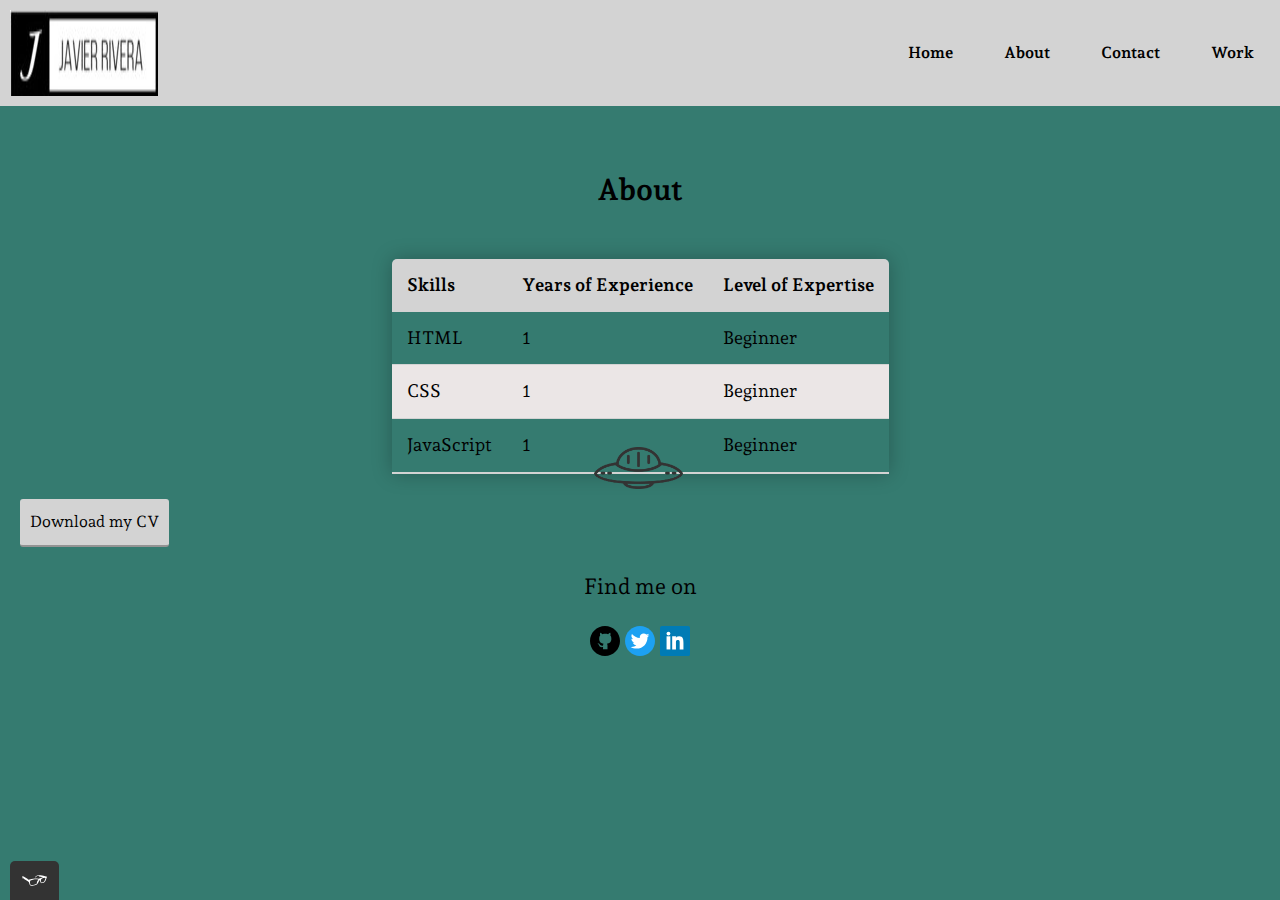
==== about.html @ a377a282 "centered ufo_svg in div/added float animation" ====
<!DOCTYPE HTML>
<html lang="en">
  <head>
    <meta charset="utf-8">
    <title>About Javier</title>
    <link rel="apple-touch-icon" sizes="180x180" href="./favicon_io/apple-touch-icon.png">
    <link rel="icon" type="image/png" sizes="32x32" href="./favicon_io/favicon-32x32.png">
    <link rel="icon" type="image/png" sizes="16x16" href="./favicon_io/favicon-16x16.png">
    <link rel="manifest" href="/site.webmanifest">
    <link rel="stylesheet" type="text/css" href="css/normalize.css">
    <link rel="preconnect" href="https://fonts.googleapis.com">
    <link rel="preconnect" href="https://fonts.gstatic.com" crossorigin>
    <link href="https://fonts.googleapis.com/css2?family=Andada+Pro:wght@400;700&display=swap" rel="stylesheet">
    <link rel="stylesheet" type="text/css" href="css/style.production.css">
    <meta name="viewport" content="width=device-width, initial-scale=1">
  </head>

  <body>
    <header class="page-header">
      <!--Logo Here / add 'alt' description when image is added-->
      <img src="img/logo_size.jpg" alt="Javier Riveras' logo" class="page-header__logo">

        <nav class="main-navigation page-header__item">
          <ul role="menubar" class="navigation-list">
            <li role="presentation">
              <a href="index.html" role="menuitem" class="navigation-list__item navigation-list__item--active">
                Home
              </a>
            </li>
            <li role="presentation">
              <a href="about.html" role="menuitem" class="navigation-list__item">About</a>
            </li>
            <li role="presentation">
              <a href="contact.html" role="menuitem" class="navigation-list__item">Contact</a>
            </li>
            <li role="presentation">
              <a href="work.html" role="menuitem" class="navigation-list__item">Work</a>
            </li>
          </ul>
        </nav>

    </header>

    <div class="about-header">
      <h1 class="about-header__item">About</h1>
      <table class="about-content-table">
        <thead>
          <tr>
            <th>Skills</th>
            <th>Years of Experience</th>
            <th>Level of Expertise</th>
          </tr>
       </thead>
       <tbody>
          <tr>
            <td>HTML</td>
            <td>1</td>
            <td>Beginner</td>
          </tr>
          <tr>
            <td>CSS</td>
            <td>1</td>
            <td>Beginner</td>
          </tr>
          <tr>
            <td>JavaScript</td>
            <td>1</td>
            <td>Beginner</td>
          </tr>
       </tbody>
     </table>
    </div>

    <a href="#" class="button" target="_blank" download>Download my CV</a>

    <?xml version="1.0" encoding="UTF-8" standalone="no"?>
    <!-- Created with Inkscape (http://www.inkscape.org/) -->
<div class="ufo_svg">
    <svg
       version="1.1"
       id="svg238"
       width="150"
       height="50"
       viewBox="0 0 384 216"
       sodipodi:docname="ufo.svg"
       inkscape:version="1.1.1 (3bf5ae0d25, 2021-09-20)"
       xmlns:inkscape="http://www.inkscape.org/namespaces/inkscape"
       xmlns:sodipodi="http://sodipodi.sourceforge.net/DTD/sodipodi-0.dtd"
       xmlns:xlink="http://www.w3.org/1999/xlink"
       xmlns="http://www.w3.org/2000/svg"
       xmlns:svg="http://www.w3.org/2000/svg">
      <defs
         id="defs242" />
      <sodipodi:namedview
         id="namedview240"
         pagecolor="#ffffff"
         bordercolor="#666666"
         borderopacity="1.0"
         inkscape:pageshadow="2"
         inkscape:pageopacity="0.0"
         inkscape:pagecheckerboard="0"
         showgrid="false"
         inkscape:zoom="0.27191988"
         inkscape:cx="2646"
         inkscape:cy="1248.5295"
         inkscape:window-width="1920"
         inkscape:window-height="1057"
         inkscape:window-x="-8"
         inkscape:window-y="-8"
         inkscape:window-maximized="1"
         inkscape:current-layer="g244" />
      <g
         inkscape:groupmode="layer"
         inkscape:label="Image"
         id="g244">
        <image class="ufo-svg__img"
           preserveAspectRatio="xMidYMin"
           xlink:href="[data-uri]
    "
           id="image246" />
      </g>
    </svg>
</div>



    <footer class="page-footer">
      <p>Find me on</p>
      <div class="social-media">
        <a onclick="window.open(this.href,'_blank');return false;" class="social-media__links" href="https://github.com/JavierR97">
          <img class="social-media_github" src="img/github.svg" alt="Github">
        </a>

        <a onclick="window.open(this.href,'_blank');return false;" class="social-media__links" href="https://twitter.com/Javier_WebDev">
          <img class="social-media_twitter" src="img/twitter.svg" alt="Twitter">
        </a>

        <a onclick="window.open(this.href,'_blank');return false;" class="social-media__links" href="https://www.linkedin.com/in/javier-rivera-42611a225/">
          <img class="social-media_linkedin"src="img/linkedin.svg" alt="LinkedIn">
        </a>
      </div>
    </footer>

      <script src="js/tota11y.min.js"></script>

  </body>

</html>
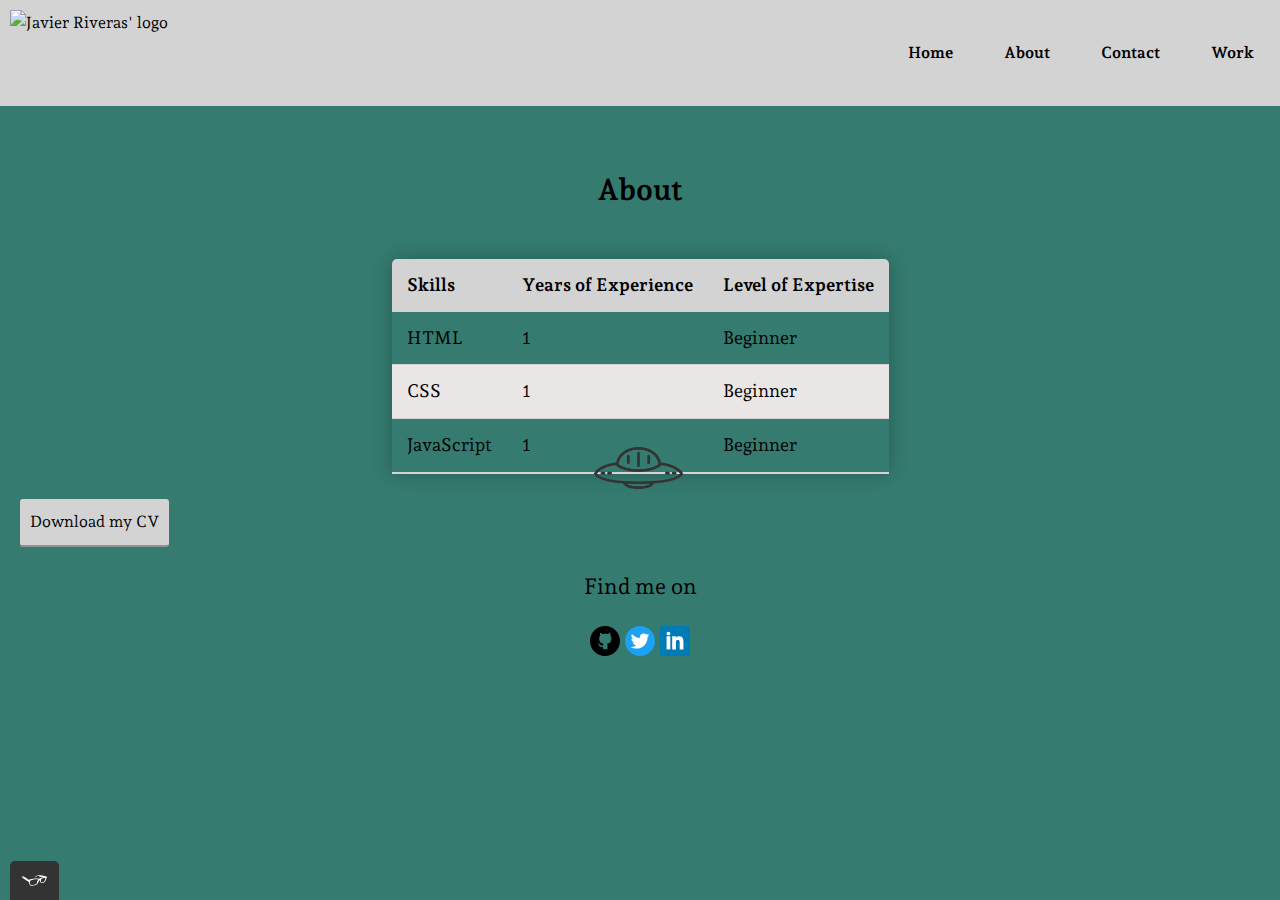
==== commit 5c69f7ba: "logo added to all pages" ====
--- a/about.html
+++ b/about.html
@@ -18,7 +18,7 @@
   <body>
     <header class="page-header">
       <!--Logo Here / add 'alt' description when image is added-->
-      <img src="img/logo_size.jpg" alt="Javier Riveras' logo" class="page-header__logo">
+      <img src="img/jjlogo.svg" alt="Javier Riveras' logo" class="page-header__logo">
 
         <nav class="main-navigation page-header__item">
           <ul role="menubar" class="navigation-list">
--- a/css/style.production.css
+++ b/css/style.production.css
@@ -138,9 +138,10 @@
    height: 75px;
  }
  .page-header__logo {
-   width: 110px;
+   max-width: 100%;
+   max-height: 75px;
    padding:0;
-  margin: 0;
+   margin: 0;
  }
  .navigation-list__item {
    display:inline-block;
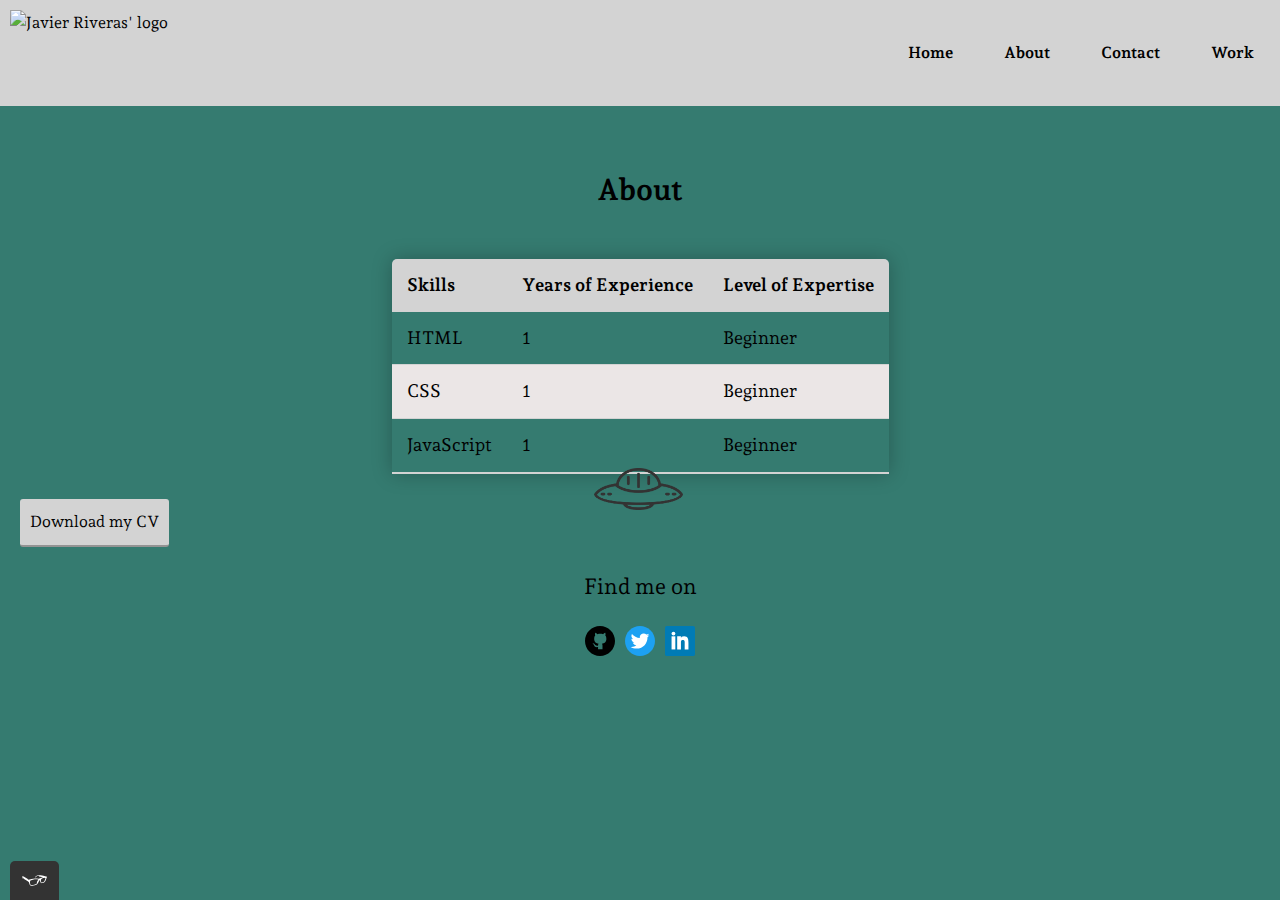
==== commit 315effc4: "fixed logo not appearing on chome" ====
--- a/about.html
+++ b/about.html
@@ -18,7 +18,7 @@
   <body>
     <header class="page-header">
       <!--Logo Here / add 'alt' description when image is added-->
-      <img src="img/jjlogo.svg" alt="Javier Riveras' logo" class="page-header__logo">
+      <img src="img\jjlogo.svg" alt="Javier Riveras' logo" class="page-header__logo">
 
         <nav class="main-navigation page-header__item">
           <ul role="menubar" class="navigation-list">
--- a/css/style.production.css
+++ b/css/style.production.css
@@ -139,12 +139,12 @@
  }
  .page-header__logo {
    max-width: 100%;
-   max-height: 75px;
+   max-height: 95%;
    padding:0;
    margin: 0;
  }
  .navigation-list__item {
-   display:inline-block;
+   display: block;
    float:left;
    font-size: 55%;
    padding:0;
@@ -159,6 +159,7 @@
 
 .profile__portrait {
   float: left;
+  padding:10px;
   width: 250px;
   margin-right: 40px;
   border-radius: 50%;
@@ -191,6 +192,7 @@
           justify-content: center;
   max-width: 80%;
   margin: 0 auto;
+  border-radius: 8px;
   text-align: center;
   background-color: lightgray;
 }
@@ -222,6 +224,8 @@
 
 .social-media_twitter {
   clear: both;
+  padding-left:5px;
+  padding-right:5px;
   -webkit-transition: -webkit-transform .3s ease-in-out;
   transition: -webkit-transform .3s ease-in-out;
   -o-transition: transform .3s ease-in-out;
@@ -283,6 +287,7 @@
 }
 
 .grid__item {
+  border-radius: 7px;
   background-color: lightgray;
 }
 
@@ -351,6 +356,9 @@
 }
 
 form {
+  background-color: lightgray;
+  width: 80%;
+  border-radius: 7px;
   display: -webkit-box;
   display: -ms-flexbox;
   display: flex;
@@ -380,7 +388,7 @@
 }
 
 input[type=text], select, textarea {
-  width: 40%;
+  width: 75%;
   padding: 12px;
   border: 4px solid #ccc;
   border-radius: 4px;
@@ -392,11 +400,33 @@
 }
 
 input[type=email] {
-  width: 35%;
+  width: 45%;
 }
 
 input[type=tel] {
-  width: 35%;
+  width: 45%;
+}
+
+.submit_button  {
+  border: none;
+  border-radius: 10px;
+  padding: 10px;
+  margin-bottom:10px;
+  font-weight: bold;
+  background-color: #357b70;
+}
+
+.submit_button {
+  cursor: pointer;
+  display: inline-block;
+  position: relative;
+  -webkit-transition: opacity 0.5s ease;
+  -o-transition: opacity 0.5s ease;
+  transition: opacity 0.5s ease;
+}
+
+.submit_button:hover {
+  opacity: .85;
 }
 /* contact.html */
 
@@ -454,7 +484,7 @@
 .button {
   /* overwrites browser defaults and resets the border */
   border: none;
-  display: inline-block;
+  display: block;
   float:left;
   /* takes the font from the outer container */
   font-family: inherit;
@@ -494,7 +524,7 @@
   position: absolute;
   top: 50%;
   left: 50%;
-  margin: -28px 0 0 -167px;
+  margin: -7px 0 0 -167px;
 }
 
 
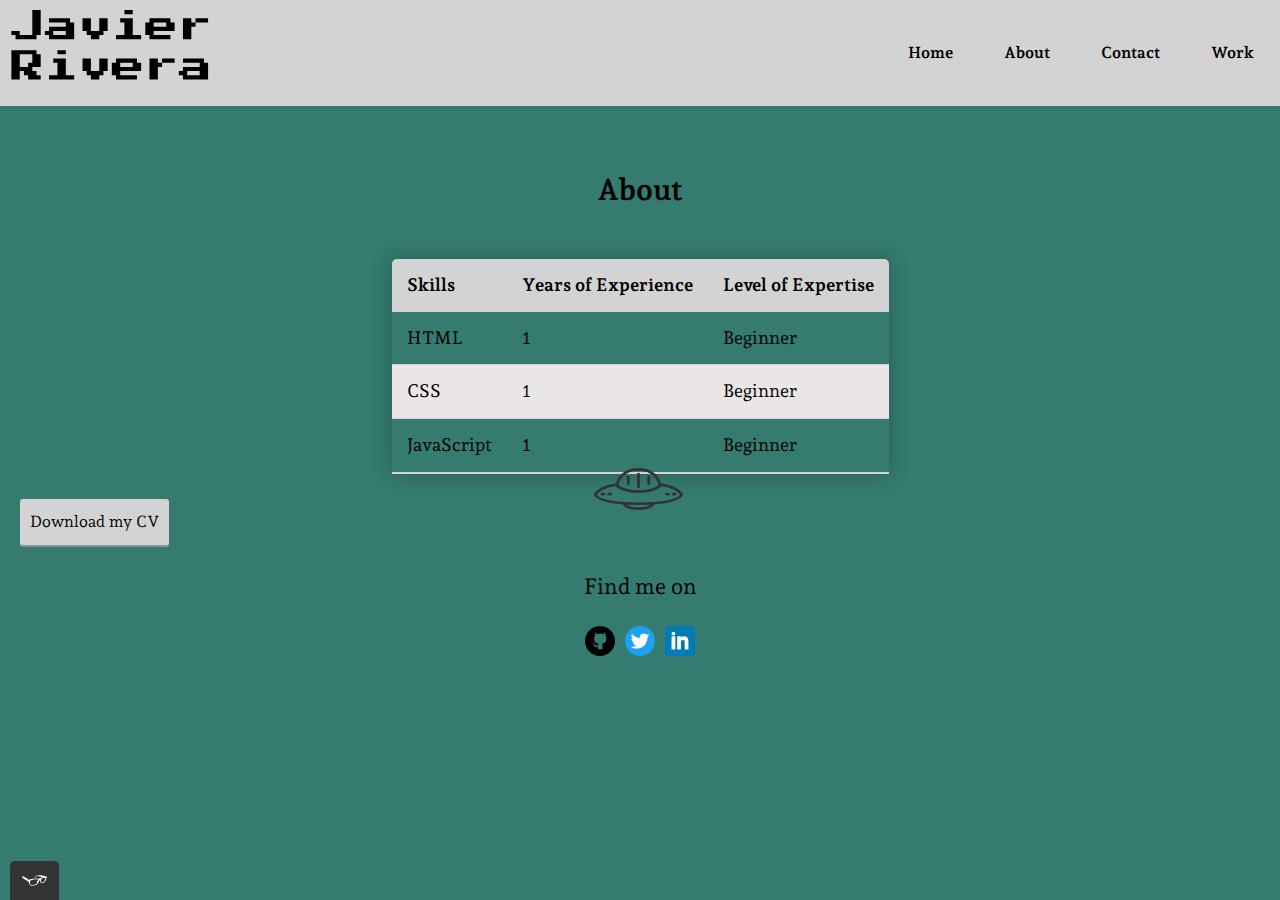
==== commit b12fac83: "working logo" ====
--- a/about.html
+++ b/about.html
@@ -18,7 +18,16 @@
   <body>
     <header class="page-header">
       <!--Logo Here / add 'alt' description when image is added-->
-      <img src="img\jjlogo.svg" alt="Javier Riveras' logo" class="page-header__logo">
+      <svg xmlns="http://www.w3.org/2000/svg" width="200" height="70" viewBox="0 0 324 115" class="page-header__logo">
+        <defs>
+          <style>
+            .cls-1 {
+              fill-rule: evenodd;
+            }
+          </style>
+        </defs>
+        <path id="Javier_Rivera" data-name="Javier Rivera" class="cls-1" d="M41.25,48.125V41.25h6.875V0H34.375V41.25H13.75V34.375H0V41.25H6.875v6.875H41.25Zm61.875,0v-27.5H96.25V13.75H61.875v6.875h27.5V27.5h-27.5v6.875H55V41.25h6.875v6.875h41.25ZM68.75,34.375H89.375V41.25H68.75V34.375Zm75.625,13.75V41.25h6.875V34.375h6.875V13.75h-13.75V34.375h-13.75V13.75h-13.75V34.375h6.875V41.25h6.875v6.875h13.75Zm55-41.25V0h-13.75V6.875h13.75Zm13.75,41.25V41.25h-13.75V13.75H178.75v6.875h6.875V41.25h-13.75v6.875h41.25Zm48.125,0V41.25h-27.5V34.375h34.375V20.625H261.25V13.75H226.875v6.875H220V41.25h6.875v6.875H261.25Zm-27.5-27.5h20.625V27.5H233.75V20.625Zm61.875-6.875h-13.75V48.125h13.75V27.5H302.5V20.625h-6.875V13.75Zm6.875,0v6.875h20.625V13.75H302.5ZM13.75,114.125v-13.75h6.875v6.875H27.5v6.875H48.125V107.25H41.25v-6.875H34.375V93.5h13.75V72.875H41.25V66H0v48.125H13.75Zm0-41.25H34.375v13.75H27.5V93.5H13.75V72.875Zm75.625,0V66H75.625v6.875h13.75Zm13.75,41.25V107.25H89.375V79.75H68.75v6.875h6.875V107.25H61.875v6.875h41.25Zm41.25,0V107.25h6.875v-6.875h6.875V79.75h-13.75v20.625h-13.75V79.75h-13.75v20.625h6.875v6.875h6.875v6.875h13.75Zm61.875,0V107.25h-27.5v-6.875h34.375V86.625H206.25V79.75H171.875v6.875H165V107.25h6.875v6.875H206.25Zm-27.5-27.5h20.625V93.5H178.75V86.625Zm61.875-6.875h-13.75v34.375h13.75V93.5H247.5V86.625h-6.875V79.75Zm6.875,0v6.875h20.625V79.75H247.5Zm75.625,34.375v-27.5H316.25V79.75H281.875v6.875h27.5V93.5h-27.5v6.875H275v6.875h6.875v6.875h41.25Zm-34.375-13.75h20.625v6.875H288.75v-6.875Z"/>
+      </svg>
 
         <nav class="main-navigation page-header__item">
           <ul role="menubar" class="navigation-list">
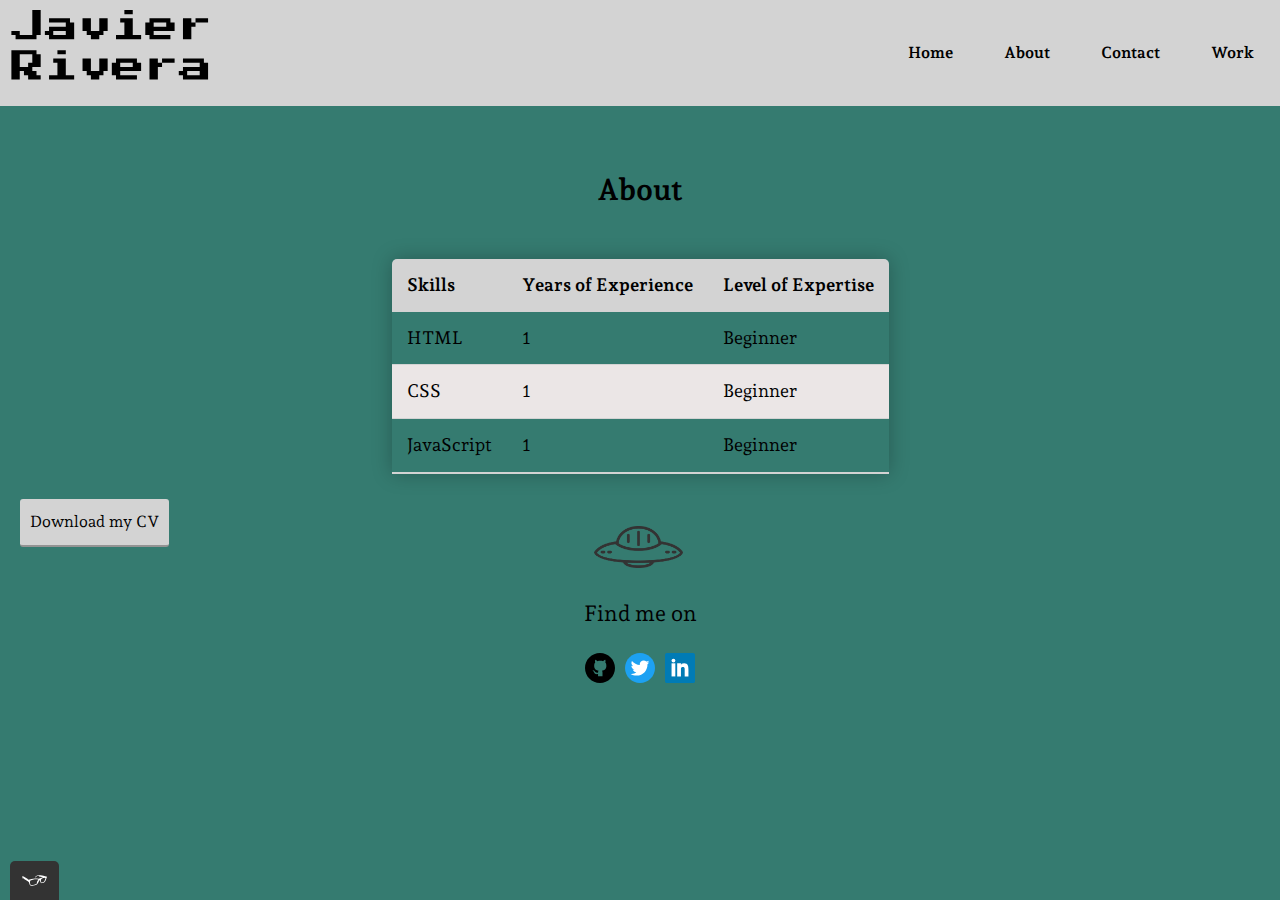
==== commit 9d44beb8: "fixed ufo hover" ====
--- a/about.html
+++ b/about.html
@@ -82,9 +82,10 @@
 
     <a href="#" class="button" target="_blank" download>Download my CV</a>
 
+  <div class="ufo_svg">
     <?xml version="1.0" encoding="UTF-8" standalone="no"?>
     <!-- Created with Inkscape (http://www.inkscape.org/) -->
-<div class="ufo_svg">
+  <div class="ufo_svg">
     <svg
        version="1.1"
        id="svg238"
@@ -6971,7 +6972,7 @@
            id="image246" />
       </g>
     </svg>
-</div>
+  </div>
 
 
 
--- a/css/style.production.css
+++ b/css/style.production.css
@@ -518,30 +518,35 @@
 }
 
 #svg238 {
+  display:inline-block;
   width: 331px;
   height: 100px;
   padding: 25px;
-  position: absolute;
+  position: relative;
   top: 50%;
   left: 50%;
-  margin: -7px 0 0 -167px;
-}
-
-
-
-  .ufo-svg__img {
+  margin:-35px 0 0 -336px;
+}
+
+
+
+.ufo-svg__img {
     -webkit-animation: floatAnim 3s ease-in-out infinite;
             animation: floatAnim 3s ease-in-out infinite;
   }
 
+.ufo_svg {
+  width:100%;
+  height:75px;
+}
   @-webkit-keyframes floatAnim {
     0% {
       -webkit-transform: translate(0, 20px);
               transform: translate(0, 20px);
     }
     50% {
-      -webkit-transform: translate(0, 30px);
-              transform: translate(0, 30px);
+      -webkit-transform: translate(0, 50px);
+              transform: translate(0, 50px);
     }
     100% {
       -webkit-transform: translate(0,20px);
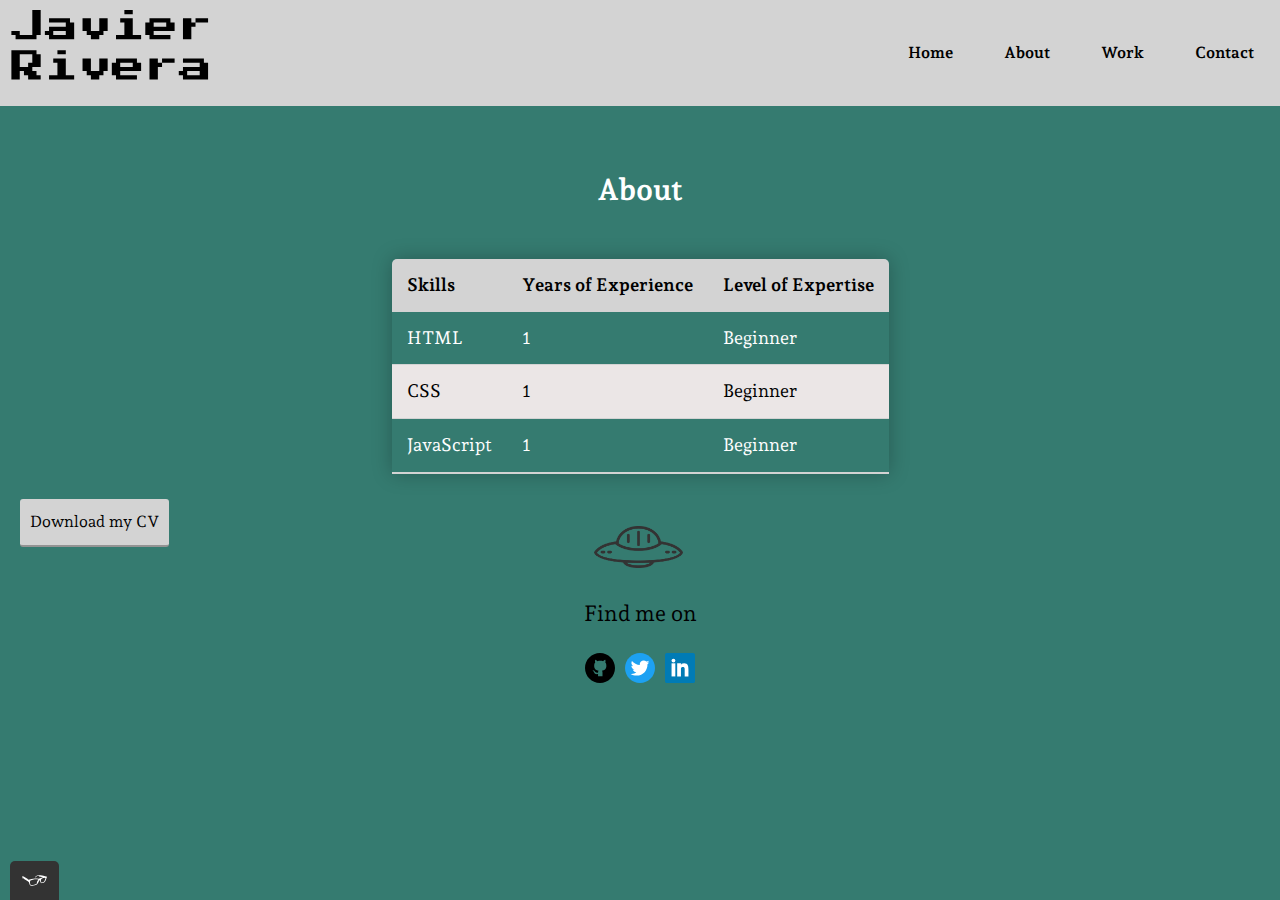
==== commit 17f5bfac: "fixed" ====
--- a/about.html
+++ b/about.html
@@ -40,10 +40,10 @@
               <a href="about.html" role="menuitem" class="navigation-list__item">About</a>
             </li>
             <li role="presentation">
-              <a href="contact.html" role="menuitem" class="navigation-list__item">Contact</a>
+              <a href="work.html" role="menuitem" class="navigation-list__item">Work</a>
             </li>
             <li role="presentation">
-              <a href="work.html" role="menuitem" class="navigation-list__item">Work</a>
+              <a href="contact.html" role="menuitem" class="navigation-list__item">Contact</a>
             </li>
           </ul>
         </nav>
@@ -82,7 +82,7 @@
 
     <a href="#" class="button" target="_blank" download>Download my CV</a>
 
-  <div class="ufo_svg">
+  <!-- <div class="ufo_svg"> -->
     <?xml version="1.0" encoding="UTF-8" standalone="no"?>
     <!-- Created with Inkscape (http://www.inkscape.org/) -->
   <div class="ufo_svg">
@@ -6988,7 +6988,7 @@
         </a>
 
         <a onclick="window.open(this.href,'_blank');return false;" class="social-media__links" href="https://www.linkedin.com/in/javier-rivera-42611a225/">
-          <img class="social-media_linkedin"src="img/linkedin.svg" alt="LinkedIn">
+          <img class="social-media_linkedin" src="img/linkedin.svg" alt="LinkedIn">
         </a>
       </div>
     </footer>
--- a/css/style.production.css
+++ b/css/style.production.css
@@ -161,6 +161,7 @@
   float: left;
   padding:10px;
   width: 250px;
+  max-height: 250px;
   margin-right: 40px;
   border-radius: 50%;
   -webkit-transition: -webkit-transform .7s ease-in-out;
@@ -191,10 +192,12 @@
       -ms-flex-pack: center;
           justify-content: center;
   max-width: 80%;
+  max-height:35%;
   margin: 0 auto;
   border-radius: 8px;
   text-align: center;
   background-color: lightgray;
+  padding: 7%;
 }
 
 
@@ -283,10 +286,11 @@
   grid-gap: 20px;
   margin-left:100px;
   margin-right:100px;
-
+  text-align: center;
 }
 
 .grid__item {
+  padding:20px;
   border-radius: 7px;
   background-color: lightgray;
 }
@@ -379,12 +383,18 @@
   display:-webkit-box;
   display:-ms-flexbox;
   display:flex;
-  -webkit-box-orient: vertical;
-  -webkit-box-direction: normal;
-      -ms-flex-direction: column;
-          flex-direction: column;
-  margin-top:175px;
-  margin-left:15px;
+  -webkit-box-pack: center;
+      -ms-flex-pack: center;
+          justify-content: center;
+  -webkit-box-align: center;
+      -ms-flex-align: center;
+          align-items: center;
+  -webkit-box-orient:vertical;
+  -webkit-box-direction:normal;
+      -ms-flex-direction:column;
+          flex-direction:column;
+  margin-top: 35px;
+  margin-bottom: 35px;
 }
 
 input[type=text], select, textarea {
@@ -408,6 +418,7 @@
 }
 
 .submit_button  {
+  color:white;
   border: none;
   border-radius: 10px;
   padding: 10px;
@@ -431,6 +442,10 @@
 /* contact.html */
 
  /* about.html */
+
+ .about-header__item {
+   color: white;
+ }
 
  .about-header {
    display: -webkit-box;
@@ -479,6 +494,10 @@
 
 .about-content-table tbody tr:last-of-type {
   border-bottom: 2px solid lightgray;
+}
+
+.about-content-table tbody tr:nth-of-type(odd) {
+  color:white;
 }
 
 .button {
@@ -531,14 +550,15 @@
 
 
 .ufo-svg__img {
-    -webkit-animation: floatAnim 3s ease-in-out infinite;
-            animation: floatAnim 3s ease-in-out infinite;
+  -webkit-animation: floatAnim 2s ease-in-out infinite;
+          animation: floatAnim 2s ease-in-out infinite;
   }
 
 .ufo_svg {
   width:100%;
   height:75px;
-}
+  }
+
   @-webkit-keyframes floatAnim {
     0% {
       -webkit-transform: translate(0, 20px);
@@ -560,8 +580,8 @@
               transform: translate(0, 20px);
     }
     50% {
-      -webkit-transform: translate(0, 30px);
-              transform: translate(0, 30px);
+      -webkit-transform: translate(0, 50px);
+              transform: translate(0, 50px);
     }
     100% {
       -webkit-transform: translate(0,20px);
